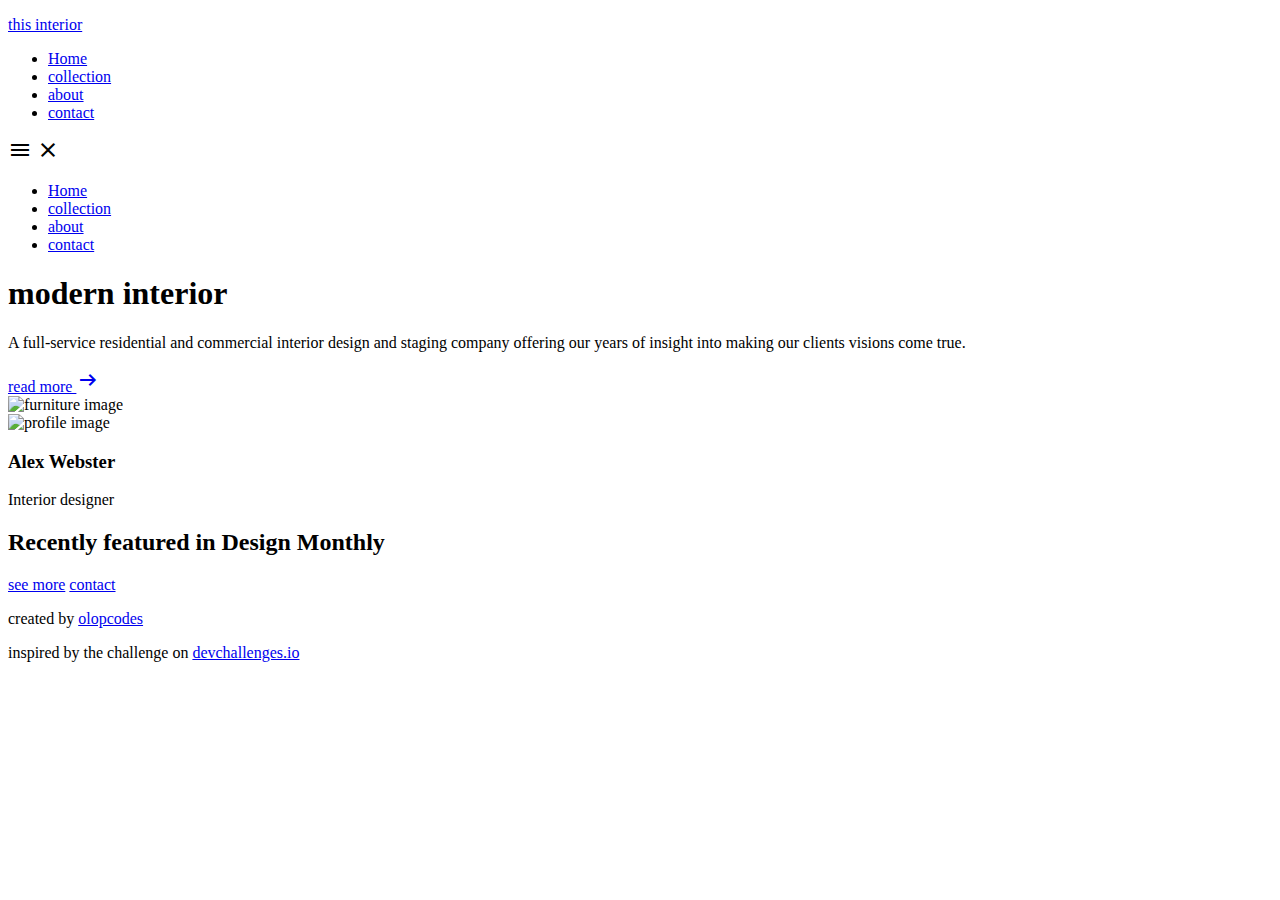
==== index.html @ 6eeb3e74 "first commit" ====
<!DOCTYPE html>
<html lang="en">
  <head>
    <meta charset="UTF-8" />
    <meta name="viewport" content="width=device-width, initial-scale=1.0" />
    <link rel="icon" type="image/png" sizes="32x32" href="favicon-32x32.png" />
    <link rel="icon" type="image/png" sizes="16x16" href="favicon-16x16.png" />
    <link rel="manifest" href="/site.webmanifest" />
    <title>This Interior | A place for modern designs</title>
    <link
      rel="stylesheet"
      href="https://fonts.googleapis.com/css2?family=Material+Symbols+Outlined:opsz,wght,FILL,GRAD@20..48,100..700,0..1,-50..200"
    />
    <link
      rel="stylesheet"
      href="https://fonts.googleapis.com/css2?family=Material+Symbols+Outlined:opsz,wght,FILL,GRAD@20..48,100..700,0..1,-50..200"
    />

    <link
      rel="stylesheet"
      href="https://fonts.googleapis.com/css2?family=Material+Symbols+Outlined:opsz,wght,FILL,GRAD@48,400,0,0"
    />
    <link rel="preconnect" href="https://fonts.googleapis.com" />
    <link rel="preconnect" href="https://fonts.gstatic.com" crossorigin />
    <link
      href="https://fonts.googleapis.com/css2?family=Playfair+Display+SC:wght@400;700&family=Roboto+Flex:wght@400;600&display=swap"
      rel="stylesheet"
    />
    <link rel="stylesheet" href="style.css" />
  </head>
  <body>
    <header id="header" class="header__desktop">
      <div class="container">
        <a href="./index.html" class="logo">
          <p class="logo-text">this interior</p>
        </a>

        <nav id="desktop-nav" class="header__desktop-nav">
          <ul class="header__desktop-list">
            <li><a href="./index.html">Home</a></li>
            <li><a href="./collection.html">collection</a></li>
            <li><a href="./about.html">about</a></li>
            <li><a href="./contact.html">contact</a></li>
          </ul>
        </nav>

        <nav id="mobile-nav" class="header__mobile-">
          <div class="mobile-menu">
            <div>
              <span class="material-symbols-outlined"> menu </span>
              <span class="material-symbols-outlined"> close </span>
            </div>
          </div>

          <ul class="header__desktop-list">
            <li><a href="./index.html">Home</a></li>
            <li><a href="./collection.html">collection</a></li>
            <li><a href="./about.html">about</a></li>
            <li><a href="./contact.html">contact</a></li>
          </ul>
        </nav>
      </div>
    </header>

    <main>
      <section id="hero" class="hero">
        <div class="container">
          <div class="hero__left">
            <h1>modern interior</h1>
            <p>
              A full-service residential and commercial interior design and
              staging company offering our years of insight into making our
              clients visions come true.
            </p>
            <a class="cta-link" href="./about.html"
              >read more
              <span class="material-symbols-outlined">
                arrow_right_alt
              </span></a
            >
          </div>

          <div class="hero__right">
            <img src="" alt="furniture image" />
            <div class="card">
              <div class="card__top">
                <img
                  src="https://i.pravatar.cc/150?img=43"
                  alt="profile image"
                />
                <h3 class="card-name">Alex Webster</h3>
                <p class="card-job">Interior designer</p>
              </div>
              <div class="card__body">
                <h2 class="card-heading">
                  Recently featured in Design Monthly
                </h2>
              </div>

              <div class="card__buttons">
                <a class="card-btn" href="./collection.html">see more</a>
                <a class="card-btn" href="./contact.html">contact</a>
              </div>
            </div>
          </div>
        </div>
      </section>
    </main>
    <footer id="footer">
      <div class="container">
        <p>created by <a href="#">olopcodes</a></p>
        <p>
          inspired by the challenge on
          <a href="https://devchallenges.io/challenges/Jymh2b2FyebRTUljkNcb"
            >devchallenges.io</a
          >
        </p>
      </div>
    </footer>
    <script src="app.js"></script>
  </body>
</html>
---- style.css ----
/* 
 

*/

:root {
  --heading-font: "Playfair Display SC", serif;
  --body-font: "Roboto Flex", sans-serif;

  --white: #fdfdfd;
  --dark: #444;
  --accent: rgb(247, 222, 81);

  --font-size: 16px;

  /* spacing based on 16px */
  --space-xs: 0.25rem;
  --space-sm: 0.5rem;
  --spacing-reg: 1rem;
  --spacing-med: 1.5rem;
  --spacing-lg: 2rem;
  --spacing-xl: 3rem;
  --spacing-xxl: 5rem;

  --max-width: 80em;
  --sm-breakpoint: 31.25em;
  --med-breakpoint: 51em;
  --lg-breakpoint: 71em;
}

html,
body {
}
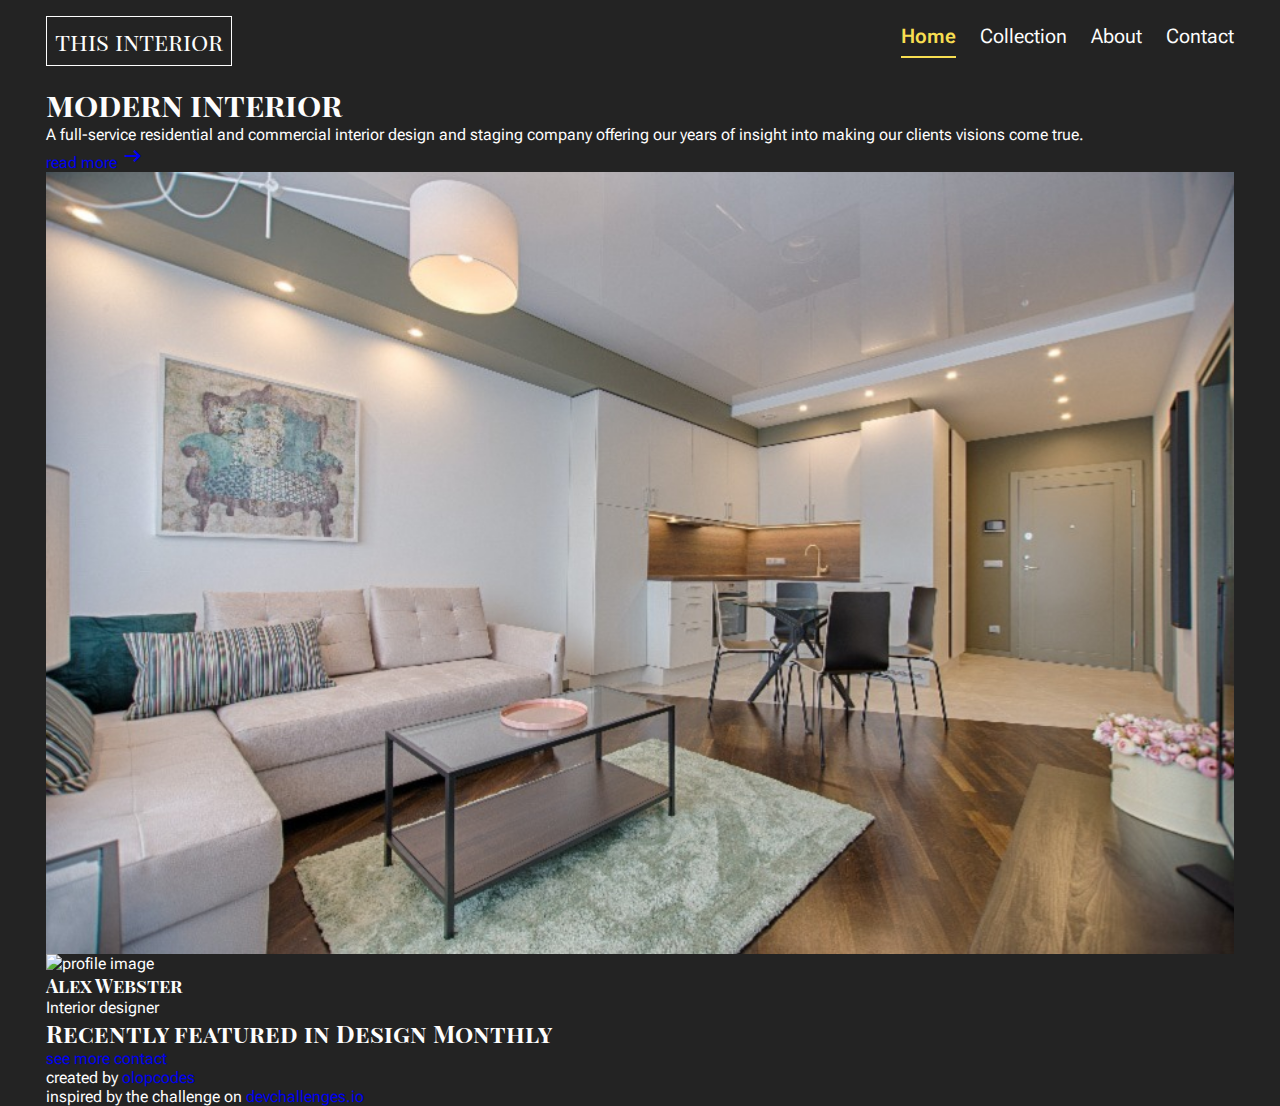
==== commit 5be45c46: "styled header responsively and general styles" ====
--- a/index.html
+++ b/index.html
@@ -29,30 +29,32 @@
     <link rel="stylesheet" href="style.css" />
   </head>
   <body>
-    <header id="header" class="header__desktop">
-      <div class="container">
+    <header id="header" class="header">
+      <div class="container flex">
         <a href="./index.html" class="logo">
           <p class="logo-text">this interior</p>
         </a>
 
         <nav id="desktop-nav" class="header__desktop-nav">
           <ul class="header__desktop-list">
-            <li><a href="./index.html">Home</a></li>
+            <li><a class="active-link" href="./index.html">Home</a></li>
             <li><a href="./collection.html">collection</a></li>
             <li><a href="./about.html">about</a></li>
             <li><a href="./contact.html">contact</a></li>
           </ul>
         </nav>
 
-        <nav id="mobile-nav" class="header__mobile-">
-          <div class="mobile-menu">
-            <div>
-              <span class="material-symbols-outlined"> menu </span>
-              <span class="material-symbols-outlined"> close </span>
-            </div>
+        <nav id="mobile-nav" class="header__mobile-nav">
+          <div class="mobile__menu-buttons">
+            <button class="material-symbols-outlined mobile__menu-icon">
+              menu
+            </button>
+            <button class="material-symbols-outlined mobile__menu-icon">
+              close
+            </button>
           </div>
 
-          <ul class="header__desktop-list">
+          <ul class="header__mobile-list">
             <li><a href="./index.html">Home</a></li>
             <li><a href="./collection.html">collection</a></li>
             <li><a href="./about.html">about</a></li>
@@ -81,7 +83,7 @@
           </div>
 
           <div class="hero__right">
-            <img src="" alt="furniture image" />
+            <img src="./image/furniture-1.jpg" alt="furniture image" />
             <div class="card">
               <div class="card__top">
                 <img
--- a/style.css
+++ b/style.css
@@ -1,33 +1,159 @@
-/* 
- 
-
-*/
+/* general styles ==============================================*/
 
 :root {
   --heading-font: "Playfair Display SC", serif;
   --body-font: "Roboto Flex", sans-serif;
 
   --white: #fdfdfd;
-  --dark: #444;
+  --dark: #232323;
   --accent: rgb(247, 222, 81);
 
   --font-size: 16px;
 
   /* spacing based on 16px */
-  --space-xs: 0.25rem;
-  --space-sm: 0.5rem;
+  --spacing-xs: 0.25rem;
+  --spacing-sm: 0.5rem;
   --spacing-reg: 1rem;
   --spacing-med: 1.5rem;
   --spacing-lg: 2rem;
   --spacing-xl: 3rem;
   --spacing-xxl: 5rem;
 
-  --max-width: 80em;
+  --max-width: 90em;
   --sm-breakpoint: 31.25em;
   --med-breakpoint: 51em;
   --lg-breakpoint: 71em;
 }
 
+* {
+  margin: 0;
+  padding: 0;
+  box-sizing: border-box;
+}
+
+html {
+  font-size: var(--font-size);
+}
+
 html,
 body {
+  min-height: 100vh;
 }
+
+body {
+  background-color: var(--dark);
+  color: var(--white);
+  font-family: var(--body-font);
+}
+
+h1,
+h2,
+h3 {
+  font-family: var(--heading-font);
+}
+
+ul {
+  list-style: none;
+}
+
+a {
+  display: inline-block;
+  text-decoration: none;
+}
+
+img {
+  display: block;
+  width: 100%;
+  object-fit: cover;
+}
+
+button {
+  cursor: pointer;
+  border: none;
+  background-color: transparent;
+  color: var(--white);
+}
+
+.container {
+  width: 94%;
+  padding: 0 var(--spacing-sm);
+  margin: 0 auto;
+  max-width: var(--max-width);
+}
+
+.flex {
+  display: flex;
+  justify-content: space-between;
+  align-items: center;
+}
+
+.active-link {
+  color: var(--accent) !important;
+  border-bottom: 2px solid;
+  font-weight: 600;
+}
+
+/* header styles ==============================================*/
+.header .container {
+  padding-top: var(--spacing-reg);
+  padding-bottom: var(--spacing-reg);
+}
+
+.logo {
+  color: var(--white);
+  font-family: var(--heading-font);
+  border: 1px solid;
+  padding: var(--spacing-sm);
+}
+
+.logo:hover {
+  color: var(--white) !important;
+}
+
+.header__desktop-nav {
+  display: none;
+}
+
+.header__mobile-list {
+  display: none;
+}
+
+.header a {
+  color: var(--white);
+  padding-bottom: var(--spacing-sm);
+}
+
+.header a:hover {
+  color: var(--accent);
+}
+
+.mobile__menu-icon:nth-of-type(2) {
+  display: none;
+}
+
+@media screen and (min-width: 51em) {
+  .header__desktop-nav {
+    display: block;
+  }
+
+  .header__desktop-list {
+    display: flex;
+    gap: var(--spacing-reg);
+    text-transform: capitalize;
+  }
+
+  .header__mobile-nav {
+    display: none;
+  }
+}
+
+@media screen and (min-width: 71em) {
+  .logo {
+    font-size: 1.5rem;
+  }
+
+  .header__desktop-list {
+    font-size: 1.25rem;
+    gap: var(--spacing-med);
+  }
+}
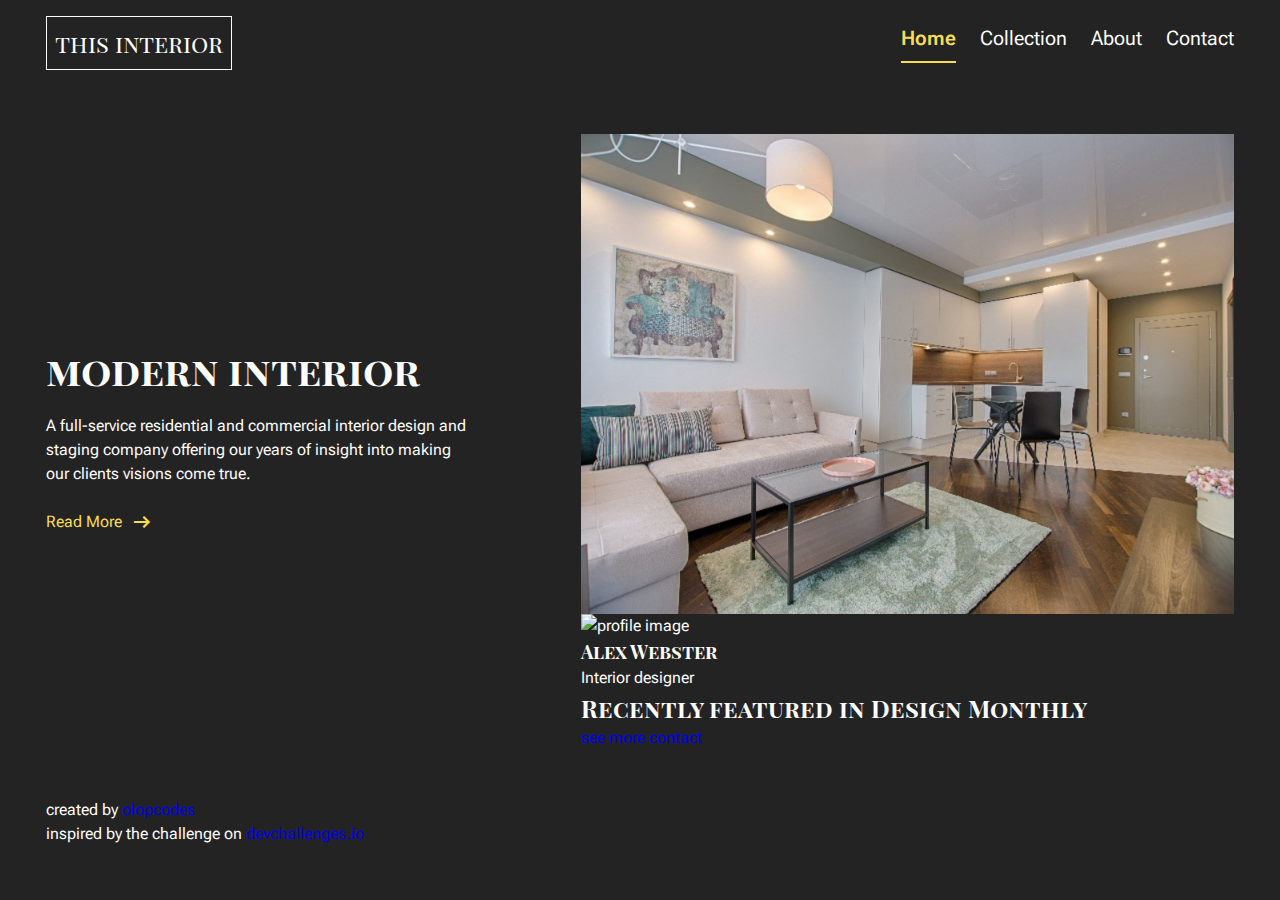
==== commit 1654a4d0: "styled hero section" ====
--- a/index.html
+++ b/index.html
@@ -83,10 +83,15 @@
           </div>
 
           <div class="hero__right">
-            <img src="./image/furniture-1.jpg" alt="furniture image" />
+            <img
+              class="hero-img"
+              src="./image/furniture-1.jpg"
+              alt="furniture image"
+            />
             <div class="card">
               <div class="card__top">
                 <img
+                  class="hero-img-avatar"
                   src="https://i.pravatar.cc/150?img=43"
                   alt="profile image"
                 />
--- a/style.css
+++ b/style.css
@@ -44,6 +44,7 @@
   background-color: var(--dark);
   color: var(--white);
   font-family: var(--body-font);
+  line-height: 1.5;
 }
 
 h1,
@@ -93,6 +94,23 @@
   font-weight: 600;
 }
 
+.cta-link {
+  display: flex;
+  gap: var(--spacing-sm);
+  align-items: center;
+  text-transform: capitalize;
+  color: var(--accent);
+  width: 8rem;
+}
+
+.cta-link span {
+  transition: all 0.3s ease;
+}
+
+.cta-link:hover span {
+  transform: translateX(8px);
+}
+
 /* header styles ==============================================*/
 .header .container {
   padding-top: var(--spacing-reg);
@@ -131,7 +149,34 @@
   display: none;
 }
 
-@media screen and (min-width: 51em) {
+/* hero styles ==============================================*/
+
+.hero {
+  padding: var(--spacing-xl) 0;
+}
+
+.hero__left {
+  margin-bottom: var(--spacing-xxl);
+}
+
+.hero__left h1 {
+  font-size: 2.5rem;
+  line-height: 1;
+  margin-bottom: var(--spacing-med);
+}
+
+.hero__left p {
+  margin-bottom: var(--spacing-med);
+}
+
+.hero-img {
+  height: 20rem;
+}
+
+/* card  ================================= */
+
+@media screen and (min-width: 48em) {
+  /* header */
   .header__desktop-nav {
     display: block;
   }
@@ -145,9 +190,30 @@
   .header__mobile-nav {
     display: none;
   }
-}
-
-@media screen and (min-width: 71em) {
+
+  /* hero */
+
+  .hero .container {
+    display: flex;
+    flex-wrap: wrap;
+    justify-content: center;
+  }
+
+  .hero__left {
+    flex-basis: 60%;
+
+    display: flex;
+    flex-direction: column;
+    justify-content: center;
+    align-items: center;
+  }
+
+  .hero-img {
+    height: 30rem;
+  }
+}
+
+@media screen and (min-width: 62em) {
   .logo {
     font-size: 1.5rem;
   }
@@ -156,4 +222,19 @@
     font-size: 1.25rem;
     gap: var(--spacing-med);
   }
-}
+
+  .hero .container {
+    justify-content: space-between;
+    align-items: center;
+  }
+
+  .hero__left {
+    display: block;
+    flex-basis: 36%;
+    margin-bottom: 0;
+  }
+
+  .hero__right {
+    flex-basis: 55%;
+  }
+}
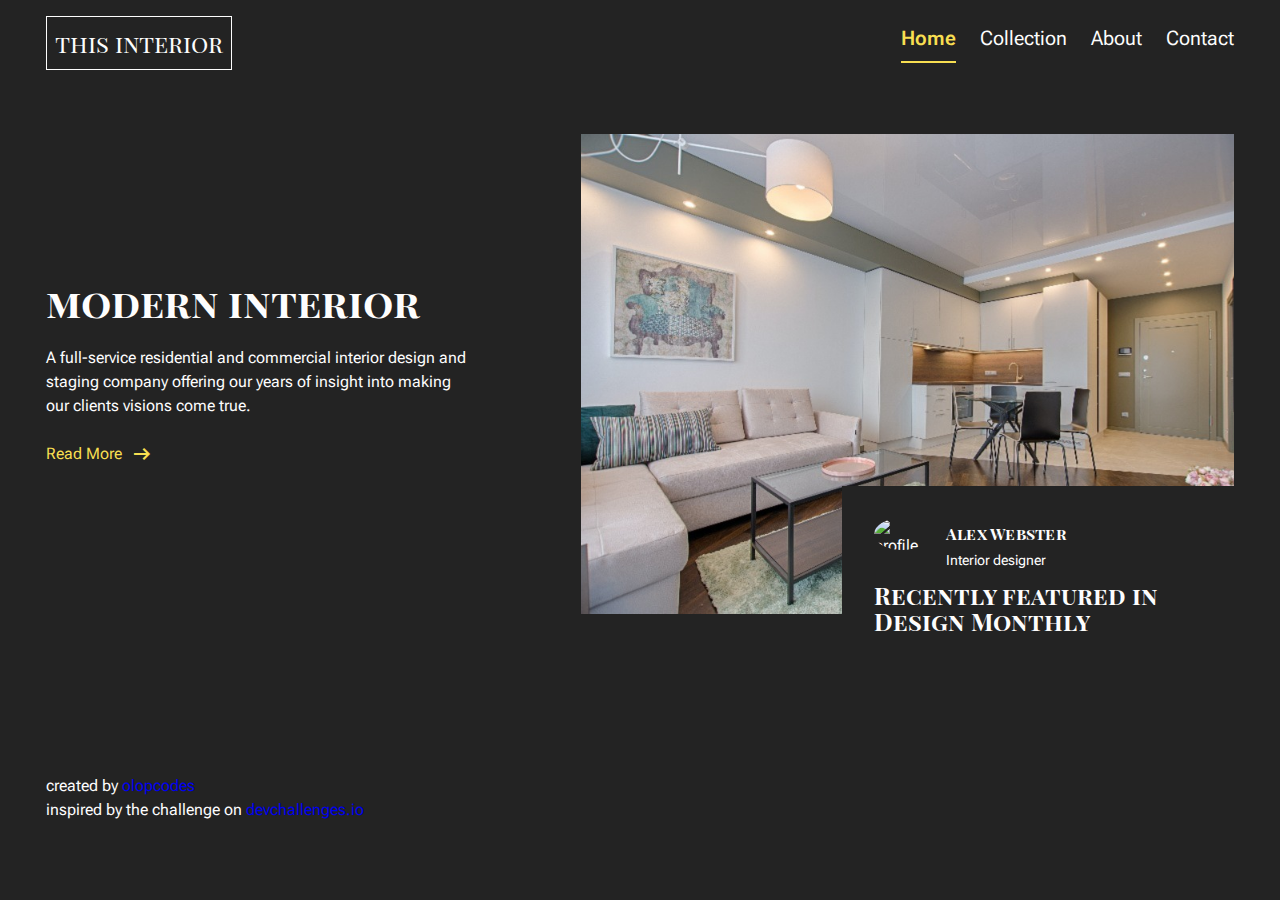
==== commit 8a834704: "styled the card" ====
--- a/index.html
+++ b/index.html
@@ -104,7 +104,7 @@
                 </h2>
               </div>
 
-              <div class="card__buttons">
+              <div class="card__buttons flex">
                 <a class="card-btn" href="./collection.html">see more</a>
                 <a class="card-btn" href="./contact.html">contact</a>
               </div>
--- a/style.css
+++ b/style.css
@@ -149,10 +149,80 @@
   display: none;
 }
 
+.card {
+  position: absolute;
+  top: 70%;
+  left: 5%;
+
+  transform: translate(-50%, -50%);
+  padding: var(--spacing-reg);
+  width: 90%;
+  margin: 0 auto;
+  max-width: 25rem;
+  background-color: var(--dark);
+  transform: translateY(-2rem);
+}
+
+.card__top {
+  display: grid;
+  grid-template-columns: 3.5rem 1fr;
+  grid-auto-rows: 2rem;
+  grid-template-areas:
+    "img name"
+    "img job";
+  column-gap: var(--spacing-reg);
+}
+
+.card img {
+  border-radius: 50%;
+}
+
+.card-name {
+  grid-area: name;
+  font-size: 1rem;
+  align-self: center;
+  letter-spacing: 0.25px;
+}
+
+.card-job {
+  grid-area: job;
+  font-size: 0.85rem;
+}
+
+.card-heading {
+  font-size: 1.5rem;
+  line-height: 1.1;
+}
+
+.card__buttons {
+  display: flex;
+  margin: var(--spacing-med) auto 0;
+  width: 80%;
+  display: none;
+}
+
+.card__buttons a {
+  color: var(--accent);
+  font-size: 0.85rem;
+  text-transform: capitalize;
+  padding: var(--spacing-sm);
+  border: 1px solid;
+}
+
+.card__buttons a:hover {
+  background-color: var(--accent);
+  color: var(--dark);
+}
+
+.card__buttons a:nth-of-type(2) {
+  background-color: var(--accent);
+  color: var(--dark);
+}
+
 /* hero styles ==============================================*/
 
 .hero {
-  padding: var(--spacing-xl) 0;
+  padding: var(--spacing-xl) 0 10rem;
 }
 
 .hero__left {
@@ -169,6 +239,10 @@
   margin-bottom: var(--spacing-med);
 }
 
+.hero__right {
+  position: relative;
+}
+
 .hero-img {
   height: 20rem;
 }
@@ -176,6 +250,12 @@
 /* card  ================================= */
 
 @media screen and (min-width: 48em) {
+  .card {
+    padding: var(--spacing-lg);
+    left: 20%;
+    top: 80%;
+  }
+
   /* header */
   .header__desktop-nav {
     display: block;
@@ -206,6 +286,7 @@
     flex-direction: column;
     justify-content: center;
     align-items: center;
+    text-align: center;
   }
 
   .hero-img {
@@ -214,6 +295,10 @@
 }
 
 @media screen and (min-width: 62em) {
+  .card {
+    left: 22%;
+  }
+
   .logo {
     font-size: 1.5rem;
   }
@@ -232,9 +317,16 @@
     display: block;
     flex-basis: 36%;
     margin-bottom: 0;
+    text-align: left;
   }
 
   .hero__right {
     flex-basis: 55%;
   }
 }
+
+@media screen and (min-width: 80em) {
+  .card {
+    left: 40%;
+  }
+}
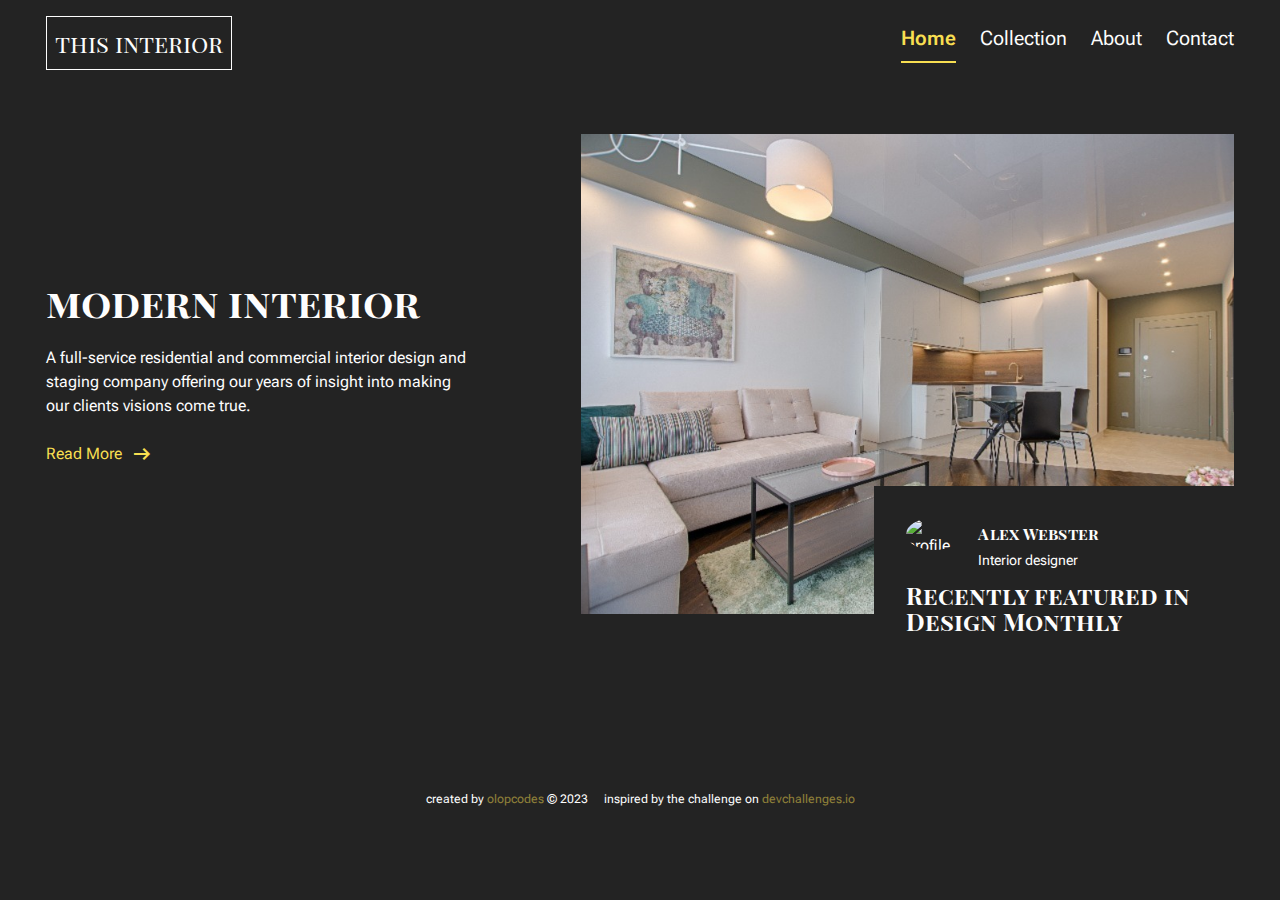
==== commit c8f58d7b: "finished footer styles" ====
--- a/index.html
+++ b/index.html
@@ -113,9 +113,9 @@
         </div>
       </section>
     </main>
-    <footer id="footer">
+    <footer id="footer" class="footer">
       <div class="container">
-        <p>created by <a href="#">olopcodes</a></p>
+        <p>created by <a href="#">olopcodes</a> &copy; 2023</p>
         <p>
           inspired by the challenge on
           <a href="https://devchallenges.io/challenges/Jymh2b2FyebRTUljkNcb"
--- a/style.css
+++ b/style.css
@@ -247,7 +247,17 @@
   height: 20rem;
 }
 
-/* card  ================================= */
+/* footer  ================================= */
+.footer {
+  padding: var(--spacing-reg) 0;
+  text-align: center;
+  font-size: 0.75rem;
+}
+
+.footer a {
+  color: var(--accent);
+  opacity: 0.5;
+}
 
 @media screen and (min-width: 48em) {
   .card {
@@ -292,6 +302,13 @@
   .hero-img {
     height: 30rem;
   }
+
+  .footer .container {
+    display: flex;
+    justify-content: center;
+    align-items: center;
+    gap: var(--spacing-reg);
+  }
 }
 
 @media screen and (min-width: 62em) {
@@ -325,8 +342,8 @@
   }
 }
 
-@media screen and (min-width: 80em) {
+@media screen and (min-width: 75em) {
   .card {
-    left: 40%;
-  }
-}
+    left: 45%;
+  }
+}
